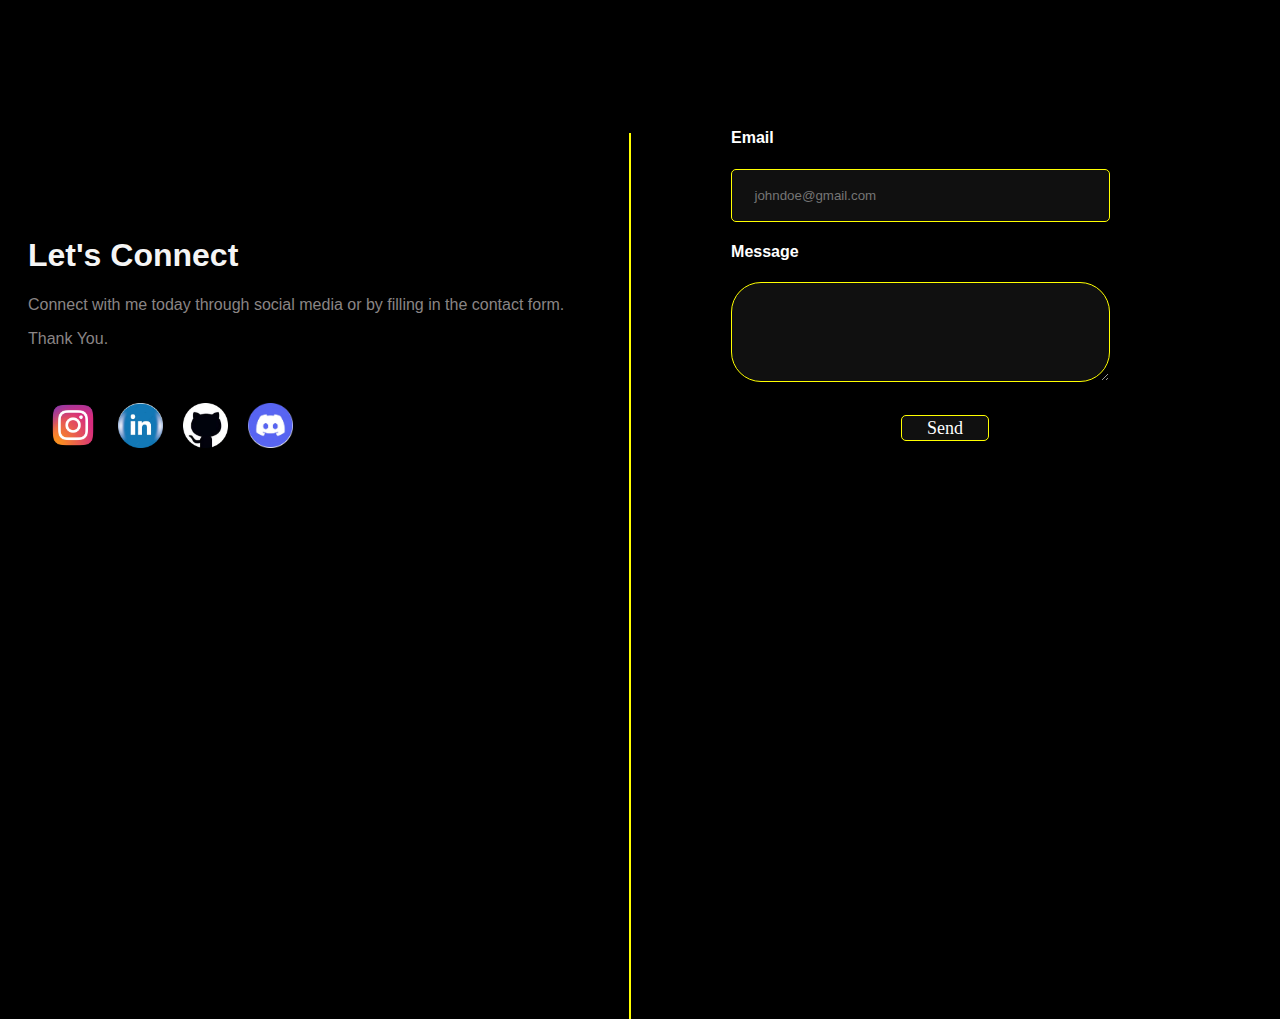
==== contact.html @ f8dc9830 "Initial Commit" ====
<html lang="en">
<head>
    <meta charset="UTF-8">
    <meta name="viewport" content="width=device-width, initial-scale=1.0">
    <title>Contact</title>
</head>
<style>
    
  .firstdiv{
        display: flex;
        height: 100%;
        background-color: rgb(0, 0, 0);
        

  }
  .leftdiv{
    background-color: rgb(0, 0, 0);
    /* border-style: solid; */
    height:100%;
    width:50%;
    margin-left: 20px;
    margin-right: 40px;
    margin-top: 100px;
  }
  .rightdiv{
    background-color: rgb(0, 0, 0);
    height:100%;
    width:50%;
    margin-left: 100px;
    margin-right: 0px;
    margin-top: 100px;
  }
  #h1{
    color: whitesmoke;
    font-style: normal;
    font-family:'Franklin Gothic Medium', 'Arial Narrow', Arial, sans-serif;
    
  }
  #p1
  {
    color: white;
  }
  .i1:focus{
    
   
    
    outline-color:yellow;
    outline-style: solid;
  }
  .t1:focus{
    
   
    
    outline-color:yellow;
    outline-style: solid;
  }
  .b1{
    height: 100px; 
    width: 300px;
     background-color: rgb(16, 16, 16);
     border-style: solid;
      border-radius: 5px;
      text-decoration: none;
      font-size: large;
      padding-left: 25px;
      padding-top: 2px;
      padding-bottom: 2px;
      padding-right: 25px;
      border-color:yellow;
      color: rgb(255, 255, 255);
      border-width: 1px;
      margin-left: 170px;

      

  }
  .b1:hover{
    background-color: rgb(0, 0, 0);

  }
  #img1{
    height: 50px;
    width: 50px;
    margin-left: 20px;
  }
  #img2{
    height: 45px;
    width: 45px;
    margin-left: 20px;
    margin-top: 3px;
  }
  
</style>
<body style="background-color: black;">
    <div class="firstdiv">

            <div class="leftdiv">
                <br><br><br><br><br><br>
                <h1 id="h1">Let's Connect</h1>
                
                <p style="color: rgb(138, 133, 133); font-family: Arial, Helvetica, sans-serif;">Connect with me today through social media or by filling in the contact form.</p>
                <p style="color: rgb(138, 133, 133); font-family: Arial, Helvetica, sans-serif;">Thank You.</p>
                <br>
                <br>
                <div style="display:inline-flex;">
                    <img id="img1" src="instagram.jpeg" alt="">
                    <img  id="img2" src="image.png" alt="">
                    <img  id="img2" src="image (1).png" alt="">
                    <img  id="img2" src="image (2).png" alt="">


                </div>
            </div>
            <div class="middiv">
                <hr style="width: 0.1px; height: 100%; color: yellow; border-style: solid; margin-top: 125px; margin-left: 20px;">


            </div>
            <div class="rightdiv">
                <h4 style="color: white;font-style:initial; font-family: Arial, Helvetica, sans-serif;">Email</h4>
                <!-- <textarea name="" id="">user@gmail.com</textarea> -->
                <input class="i1" style="border-width: 1px; padding-left: 15px; border-color:yellow; border-style: solid; border-radius: 5px; height: 6%; width: 70%; color:rgb(250, 244, 244); background-color: rgb(16, 16, 16);" placeholder="  johndoe@gmail.com"  aria-describedby=":r0:-form-item-description" aria-invalid="false" type="text" value="" name="email" data-listener-added_aebb588c="true">
                <br>
                <h4 style="color: white;font-style:initial; font-family: Arial, Helvetica, sans-serif;">Message</h4>
                <!-- <textarea name="" id="">user@gmail.com</textarea> -->
                <!-- <br> -->
                
                <textarea class="t1"  style="border-width: 1px; padding-top: 15px; padding-left: 15px; border-color:yellow; border-style: solid; border-radius: 30px; height: 100px; width: 70%; color:rgb(250, 244, 244); background-color: rgb(16, 16, 16);" name="message" id=""></textarea>
                <br>
                <br>
                <br>
                <a class="b1" href="/">Send</a>
          
            </div>

    </div>





    
</body>
</html>
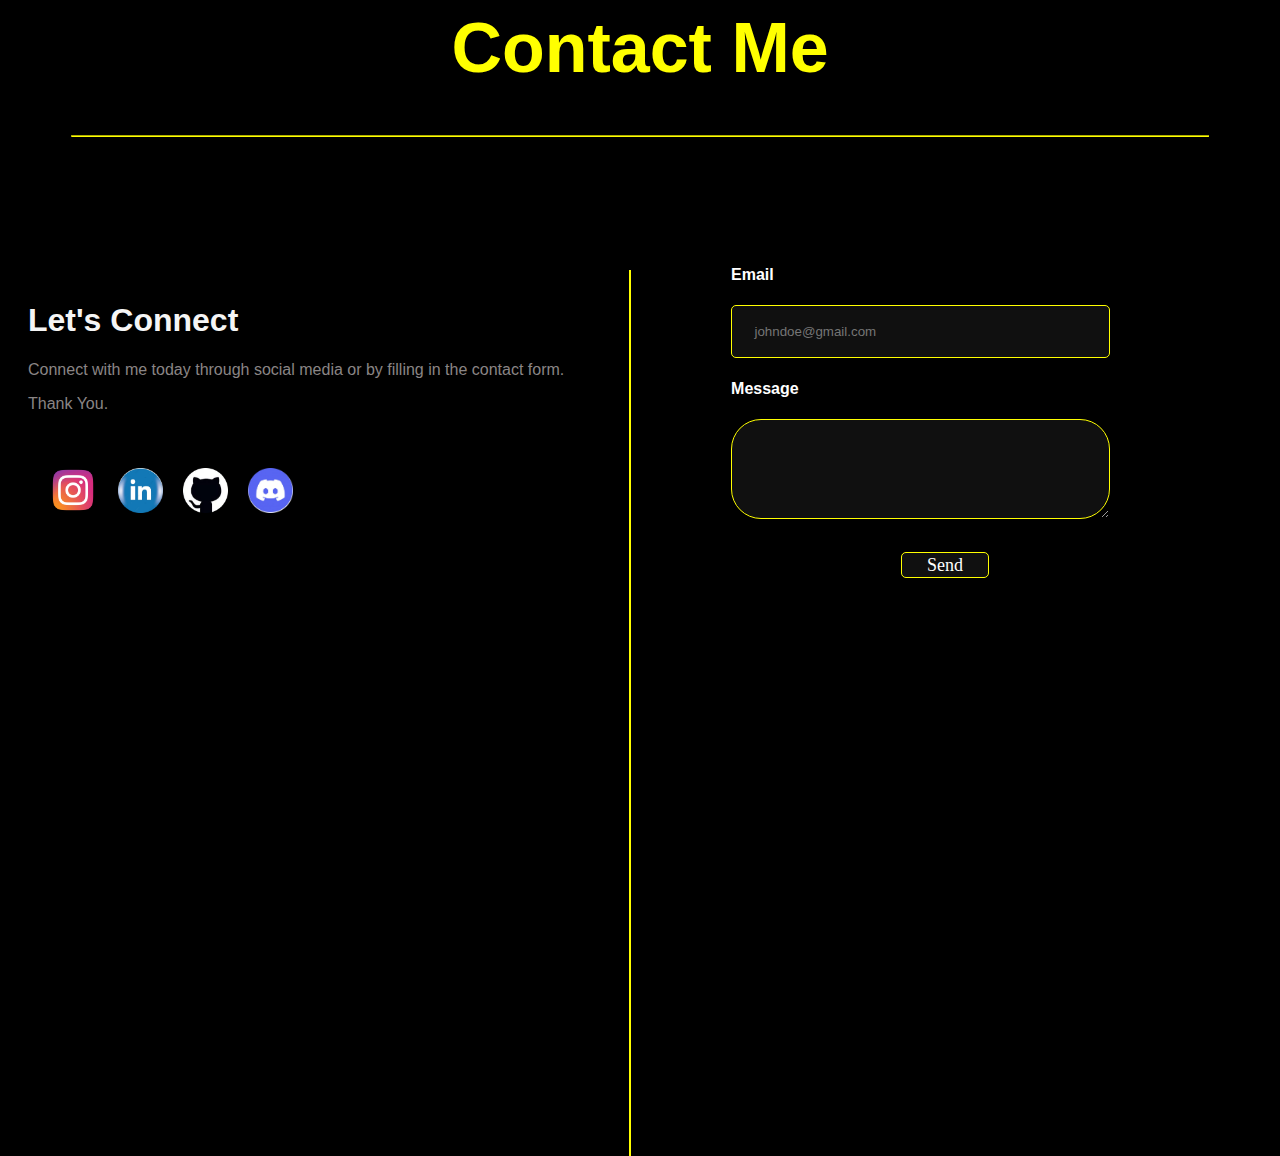
==== commit 791b25a9: "Updated portfolio -- all images into single folder" ====
--- a/contact.html
+++ b/contact.html
@@ -3,6 +3,7 @@
     <meta charset="UTF-8">
     <meta name="viewport" content="width=device-width, initial-scale=1.0">
     <title>Contact</title>
+    <link rel="stylesheet" href="project.css">
 </head>
 <style>
     
@@ -40,13 +41,13 @@
   {
     color: white;
   }
-  .i1:focus{
+  /* .i1:focus{
     
    
     
     outline-color:yellow;
     outline-style: solid;
-  }
+  } */
   .t1:focus{
     
    
@@ -92,10 +93,15 @@
   
 </style>
 <body style="background-color: black;">
+  <div class="Heading">
+    <h1 >Contact Me </h1>
+    <hr >
+</div>
+  
     <div class="firstdiv">
 
             <div class="leftdiv">
-                <br><br><br><br><br><br>
+                <br><br>
                 <h1 id="h1">Let's Connect</h1>
                 
                 <p style="color: rgb(138, 133, 133); font-family: Arial, Helvetica, sans-serif;">Connect with me today through social media or by filling in the contact form.</p>
@@ -103,10 +109,10 @@
                 <br>
                 <br>
                 <div style="display:inline-flex;">
-                    <img id="img1" src="instagram.jpeg" alt="">
-                    <img  id="img2" src="image.png" alt="">
-                    <img  id="img2" src="image (1).png" alt="">
-                    <img  id="img2" src="image (2).png" alt="">
+                    <a href="https://www.instagram.com/vinit_sittu_?igsh=MXBodWlzOHAxOHJ4dg==" ><img id="img1" src="Images/instagram.jpeg" alt=""</a>
+                    <a href="https://www.linkedin.com/in/vkm270503/"><img  id="img2" src="Images/image.png" alt=""></a>
+                    <a href="https://github.com/vinitsittu"><img  id="img2" src="Images/image (1).png" alt=""></a>
+                    <a href="https://discord.com/channels/@me/1248362751659737204"><img  id="img2" src="Images/image (2).png" alt=""></a>
 
 
                 </div>
@@ -119,23 +125,33 @@
             <div class="rightdiv">
                 <h4 style="color: white;font-style:initial; font-family: Arial, Helvetica, sans-serif;">Email</h4>
                 <!-- <textarea name="" id="">user@gmail.com</textarea> -->
-                <input class="i1" style="border-width: 1px; padding-left: 15px; border-color:yellow; border-style: solid; border-radius: 5px; height: 6%; width: 70%; color:rgb(250, 244, 244); background-color: rgb(16, 16, 16);" placeholder="  johndoe@gmail.com"  aria-describedby=":r0:-form-item-description" aria-invalid="false" type="text" value="" name="email" data-listener-added_aebb588c="true">
+                <input class="t1" style="border-width: 1px; padding-left: 15px; border-color:yellow; border-style: solid; border-radius: 5px; height: 6%; width: 70%; color:rgb(250, 244, 244); background-color: rgb(16, 16, 16);" placeholder="  johndoe@gmail.com"  aria-describedby=":r0:-form-item-description" aria-invalid="false" type="text" value="" name="email" data-listener-added_aebb588c="true">
                 <br>
                 <h4 style="color: white;font-style:initial; font-family: Arial, Helvetica, sans-serif;">Message</h4>
                 <!-- <textarea name="" id="">user@gmail.com</textarea> -->
                 <!-- <br> -->
                 
-                <textarea class="t1"  style="border-width: 1px; padding-top: 15px; padding-left: 15px; border-color:yellow; border-style: solid; border-radius: 30px; height: 100px; width: 70%; color:rgb(250, 244, 244); background-color: rgb(16, 16, 16);" name="message" id=""></textarea>
+                <textarea class="t1"  style="border-width: 1px; padding-top: 15px; padding-left: 15px; border-color:yellow; border-style: solid; border-radius: 30px; height: 100px; width: 70%; color:rgb(250, 244, 244); background-color: rgb(16, 16, 16);" name="message" value="" id=""></textarea>
                 <br>
                 <br>
                 <br>
-                <a class="b1" href="/">Send</a>
+                <a class="b1" href="javascript:void(0)">Send</a>
           
             </div>
 
     </div>
 
-
+    <script>
+      document.querySelector(".b1").addEventListener("click", function() {
+          alert("Message Sent");
+      //  document.querySelector(".i1").value = "";
+        
+        
+        document.querySelectorAll(".t1").forEach((element)=>{
+          element.value = "";
+        })
+      });
+  </script>
 
 
 
--- a/project.css
+++ b/project.css
@@ -0,0 +1,93 @@
+.Heading{
+     max-width: 90%;
+      margin: 0 auto;
+      
+      
+      text-align: center;
+      h1{
+        text-align: center;
+        font-size: 70px;
+        font-family: 'Gill Sans', 'Gill Sans MT', Calibri, 'Trebuchet MS', sans-serif;
+        color: yellow;
+    
+    }
+    hr{
+    
+        border-radius: 2px;
+        border-color: yellow;
+        max-width: 100%;
+    }
+
+    
+}
+.projectname {
+    display:flex;
+    align-items: center;
+    justify-content:space-between;
+    max-width: 90%;
+      margin: 0 auto;
+    h1 {color:yellow;
+    font-family: 'Gill Sans', 'Gill Sans MT', Calibri, 'Trebuchet MS', sans-serif;
+    text-align: left;
+    padding-left: 15px;
+    
+    }
+    
+}
+.block {
+    max-width: 90%;
+    margin: 0 auto;
+    align-items: center;
+    
+    
+    display: flex;
+    a{
+        color: rgb(255, 255, 255);
+        font-family: 'Gill Sans', 'Gill Sans MT', Calibri, 'Trebuchet MS', sans-serif;
+        text-decoration: none;
+        padding: 10px;
+        
+        
+
+        
+
+
+    }
+    a:hover{
+        color: rgb(55, 255, 0);
+        font-size: 17px;
+        
+    
+    }
+
+    
+    
+    /* padding: 20px; */
+}
+
+.block img.image {
+    width: 200px;
+    height: 200px;
+    float: left;
+    border-radius: 60px;
+    
+}
+
+.block h1 {
+    color: white;
+    font-family: 'Gill Sans', 'Gill Sans MT', Calibri, 'Trebuchet MS', sans-serif;
+    text-align: left;
+}
+
+.block .des{
+
+    margin-left: 30px;
+   
+}
+
+.block .des p {
+    font-size: larger;
+    padding: 10px;
+    color:rgb(238, 238, 134);
+    font-style: italic;
+}